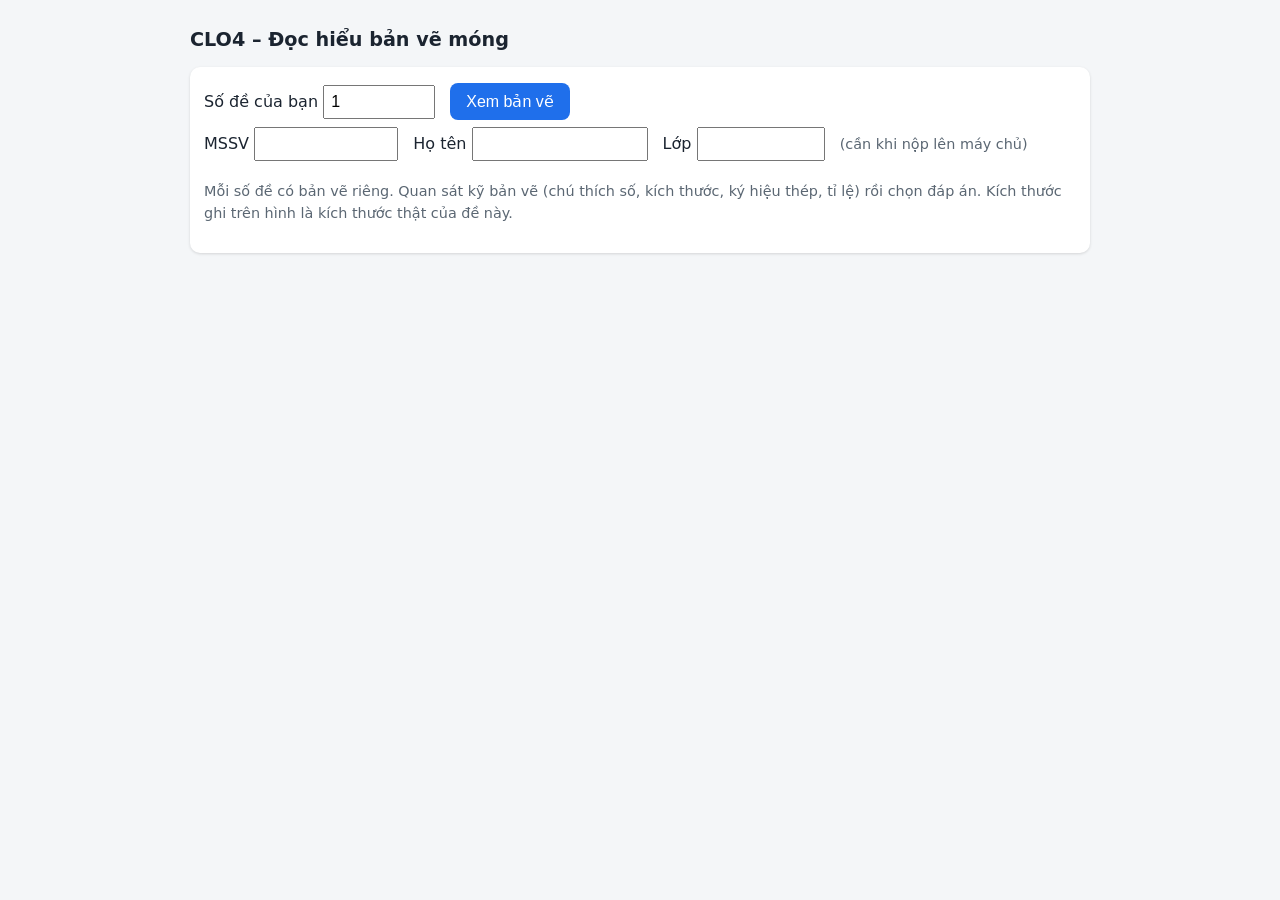
==== banve_sv.html @ ac122e9f "Thay bản cũ bằng hệ thống ôn tập và kiểm tra mới (M2, M4, ngân hàng câu hỏi, bản vẽ) - Móng nông và " ====
<!DOCTYPE html>
<html lang="vi">
<head>
<meta charset="utf-8">
<meta name="viewport" content="width=device-width, initial-scale=1">
<title>CLO4 – Đọc hiểu bản vẽ móng</title>
<style>
  body{font-family:system-ui,Arial,sans-serif;margin:0;background:#f4f6f8;color:#1b2430;line-height:1.55}
  main{max-width:900px;margin:0 auto;padding:12px}
  .card{background:#fff;border-radius:10px;padding:14px;margin:12px 0;box-shadow:0 1px 3px #0002}
  h1{font-size:1.2rem} h2{font-size:1.05rem;margin:.6em 0 .3em} h3{font-size:1rem;margin:.8em 0 .2em}
  label{display:inline-block;margin:4px 10px 4px 0} input[type=number],input[type=text]{padding:6px;font-size:1rem}
  button{padding:9px 16px;font-size:1rem;border:0;border-radius:8px;background:#1f6feb;color:#fff;cursor:pointer}
  .opt{display:block;padding:5px 8px;margin:3px 0;border-radius:6px;cursor:pointer} .opt:hover{background:#f0f4fa} .opt input{margin-right:8px}
  .ok{color:#127a3d;font-weight:600} .no{color:#b42318;font-weight:600} .hint{color:#5b6773;font-size:.9rem}
  .box{background:#eef4ff;border-left:4px solid #1f6feb;padding:8px 10px;border-radius:6px;margin:8px 0}
  .right{background:#e7f6ec} .wrong{background:#fdecea}
</style>
</head>
<body>
<main>
  <h1>CLO4 – Đọc hiểu bản vẽ móng</h1>
  <div class="card">
    <label>Số đề của bạn <input id="seed" type="number" min="1" value="1" style="width:6em"></label>
    <button id="start">Xem bản vẽ</button>
    <div id="idBox"><label>MSSV <input id="maSV" type="text" style="width:8em"></label>
      <label>Họ tên <input id="hoTen" type="text" style="width:10em"></label>
      <label>Lớp <input id="lop" type="text" style="width:7em"></label>
      <span class="hint">(cần khi nộp lên máy chủ)</span></div>
    <p class="hint">Mỗi số đề có bản vẽ riêng. Quan sát kỹ bản vẽ (chú thích số, kích thước, ký hiệu thép, tỉ lệ) rồi chọn đáp án. Kích thước ghi trên hình là kích thước thật của đề này.</p>
  </div>
  <div class="card" id="paper" style="display:none">
    <div id="qs"></div>
    <button id="submit">Nộp bài</button>
    <div id="out"></div>
  </div>
</main>

<script src="config.js"></script>
<script src="js/whatif.js"></script>
<script src="js/qbank.js"></script>
<script src="js/m6-draw.js"></script>
<script src="js/m6-quiz-public.js"></script>
<script>
(function(){
  var WF = window.WhatIf, D = window.M6Draw, Q = window.M6Quiz, $ = function(i){return document.getElementById(i);};
  var p = null, seed = 1, TITLE = {nong:'Bản vẽ 1 – Móng đơn', coc:'Bản vẽ 2 – Móng cọc'};
  function esc(s){return String(s).replace(/&/g,'&amp;').replace(/</g,'&lt;');}
  function start(){
    seed = Math.max(1, parseInt($('seed').value,10)||1); p = D.params(seed);
    var qs = WF.describe(Q.TPL, p), h = '', n = 0;
    ['nong','coc'].forEach(function(dr){
      h += '<h2>'+TITLE[dr]+'</h2>' + (dr==='nong' ? D.svgNong(p) : D.svgCoc(p));
      qs.filter(function(q){return q.draw===dr;}).forEach(function(q){
        n++;
        var os = window.QBank.shuffle(q.o, seed*17 + n*5);
        h += '<div class="wq" id="wq_'+q.id+'"><h3>Câu '+n+'. '+esc(q.q)+'</h3>' +
          os.map(function(o){return '<label class="opt" id="o_'+q.id+'_'+o.k+'"><input type="radio" name="w_'+q.id+'" value="'+o.k+'"> '+esc(o.t)+'</label>';}).join('')+'<div id="r_'+q.id+'"></div></div>';
      });
    });
    $('qs').innerHTML = h; $('out').innerHTML=''; $('paper').style.display='block'; $('submit').style.display='';
  }
  function answers(){
    var a = {};
    Q.TPL.forEach(function(t){
      var els = document.querySelectorAll('input[name="w_'+t.id+'"]'), pk = [];
      for(var i=0;i<els.length;i++) if(els[i].checked) pk.push(els[i].value);
      a[t.id] = pk;
    });
    return a;
  }
  function show(res){
    res.items.forEach(function(it){
      it.o.forEach(function(o){
        var el = document.getElementById('o_'+it.id+'_'+o.k); if(!el) return;
        var r = it.correct.indexOf(o.k)>=0, c = it.picked.indexOf(o.k)>=0;
        el.className = 'opt' + (r?' right':(c?' wrong':''));
        var inp = el.querySelector('input'); if(inp) inp.disabled = true;
      });
      document.getElementById('r_'+it.id).innerHTML = '<p class="'+(it.score>=1?'ok':'no')+'">'+(it.score>=1?'Đúng':'Chưa đúng')+'</p><p class="hint">'+esc(it.why)+'</p>';
    });
    var s = Math.round(res.sum*100)/100;
    $('out').innerHTML = '<div class="box"><b>Kết quả đọc bản vẽ: '+s+' / '+res.n+' ('+Math.round(res.mean*100)+'%)</b></div>';
    $('submit').style.display='none';
  }
  function submit(){
    var a = answers();
    if(Q.TPL[0].truth){ show(WF.grade(Q.TPL, p, a, p)); return; }      // bản thử: chấm tại trang
    var cfg = window.APP_CONFIG||{}, url = cfg.WORKER_URL;
    if(!url || /REPLACE_WITH/.test(url)){ $('out').innerHTML='<p class="no">Chưa cấu hình WORKER_URL trong config.js.</p>'; return; }
    var sv = {maSV:$('maSV').value.trim(), hoTen:$('hoTen').value.trim(), lop:$('lop').value.trim()};
    if(!sv.maSV||!sv.hoTen||!sv.lop){ $('out').innerHTML='<p class="no">Nhập MSSV, họ tên, lớp trước khi nộp.</p>'; return; }
    $('out').innerHTML='<p class="hint">Đang chấm…</p>';
    fetch(url,{method:'POST',headers:{'Content-Type':'application/json'},body:JSON.stringify({
      maSV:sv.maSV,hoTen:sv.hoTen,lop:sv.lop,soDe:seed,module:6,baiId:'M6-'+seed,dang:'grade_m6',buoc:1,score:0,detail:{seed:seed,answers:a}})})
    .then(function(r){return r.json();}).then(function(g){
      if(!g.ok){ $('out').innerHTML='<p class="no">Lỗi: '+(g.error||'không rõ')+'</p>'; return; }
      show(g);
    }).catch(function(e){ $('out').innerHTML='<p class="no">Không gửi được: '+e.message+'</p>'; });
  }
  $('start').onclick = start; $('submit').onclick = submit;
})();
</script>
</body>
</html>
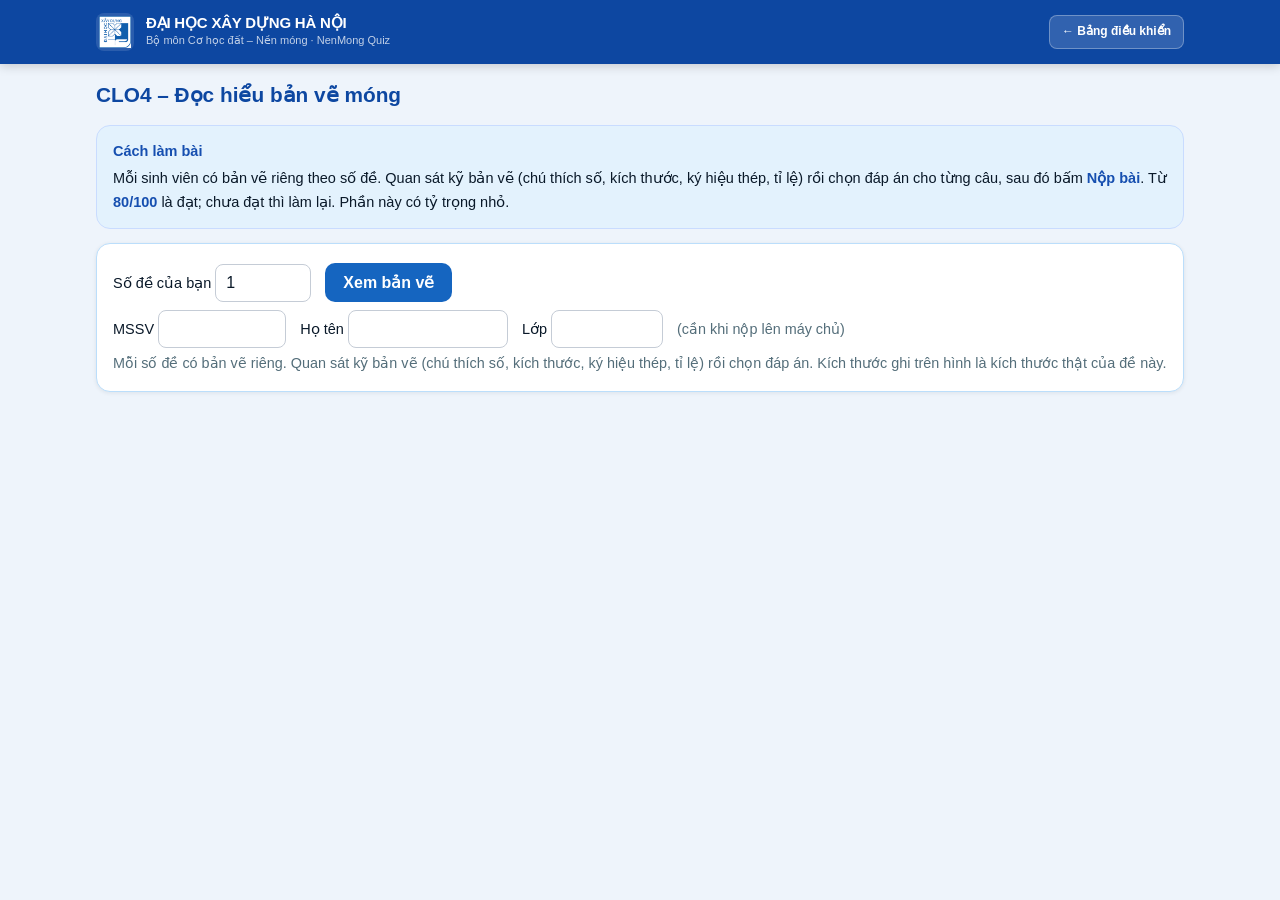
==== commit d1b99170: "Module 1 cần 5 bài ≥ 80; giao diện bản vẽ và ngân hàng; thông báo lỗi MSSV Co-Authored-By: Claude So" ====
--- a/banve_sv.html
+++ b/banve_sv.html
@@ -4,22 +4,21 @@
 <meta charset="utf-8">
 <meta name="viewport" content="width=device-width, initial-scale=1">
 <title>CLO4 – Đọc hiểu bản vẽ móng</title>
+<link rel="stylesheet" href="css/main.css">
+<link rel="stylesheet" href="css/sv.css">
 <style>
-  body{font-family:system-ui,Arial,sans-serif;margin:0;background:#f4f6f8;color:#1b2430;line-height:1.55}
-  main{max-width:900px;margin:0 auto;padding:12px}
-  .card{background:#fff;border-radius:10px;padding:14px;margin:12px 0;box-shadow:0 1px 3px #0002}
-  h1{font-size:1.2rem} h2{font-size:1.05rem;margin:.6em 0 .3em} h3{font-size:1rem;margin:.8em 0 .2em}
-  label{display:inline-block;margin:4px 10px 4px 0} input[type=number],input[type=text]{padding:6px;font-size:1rem}
-  button{padding:9px 16px;font-size:1rem;border:0;border-radius:8px;background:#1f6feb;color:#fff;cursor:pointer}
-  .opt{display:block;padding:5px 8px;margin:3px 0;border-radius:6px;cursor:pointer} .opt:hover{background:#f0f4fa} .opt input{margin-right:8px}
-  .ok{color:#127a3d;font-weight:600} .no{color:#b42318;font-weight:600} .hint{color:#5b6773;font-size:.9rem}
-  .box{background:#eef4ff;border-left:4px solid #1f6feb;padding:8px 10px;border-radius:6px;margin:8px 0}
-  .right{background:#e7f6ec} .wrong{background:#fdecea}
+  .opt{display:flex;align-items:flex-start;gap:8px;padding:7px 9px;margin:4px 0;border-radius:8px;border:1px solid transparent;cursor:pointer} .opt:hover{background:var(--primary-light)}
+  .opt input{margin-top:4px;flex:none} .opt:has(input:checked){background:var(--primary-light);border-color:#9fc2ff}
+  .q{background:#fbfcfe;border:1px solid var(--border-light);border-radius:12px;padding:10px 12px;margin:10px 0}
+  .tag{display:inline-block;font-size:.78rem;background:var(--primary-light);color:var(--primary-dark);border-radius:10px;padding:1px 8px;margin-right:6px}
+  .right{background:var(--success-light)} .wrong{background:var(--danger-light)}
 </style>
 </head>
 <body>
-<main>
-  <h1>CLO4 – Đọc hiểu bản vẽ móng</h1>
+<header class="app-header"><div class="container header-inner"><a href="index.html" class="brand-group"><div class="brand-logo"><img src="assets/huce-logo.png" alt="HUCE"></div><div class="brand-titles"><span class="brand-title">ĐẠI HỌC XÂY DỰNG HÀ NỘI</span><span class="brand-sub">Bộ môn Cơ học đất – Nền móng · NenMong Quiz</span></div></a><div class="header-actions"><a class="btn btn-ghost-white btn-sm" href="index.html">← Bảng điều khiển</a></div></div></header>
+<main class="container">
+  <div class="pagetitle"><h1>CLO4 – Đọc hiểu bản vẽ móng</h1></div>
+  <div class="how"><b>Cách làm bài</b><p style="margin-top:4px">Mỗi sinh viên có bản vẽ riêng theo số đề. Quan sát kỹ bản vẽ (chú thích số, kích thước, ký hiệu thép, tỉ lệ) rồi chọn đáp án cho từng câu, sau đó bấm <b>Nộp bài</b>. Từ <b>80/100</b> là đạt; chưa đạt thì làm lại. Phần này có tỷ trọng nhỏ.</p></div>
   <div class="card">
     <label>Số đề của bạn <input id="seed" type="number" min="1" value="1" style="width:6em"></label>
     <button id="start">Xem bản vẽ</button>
@@ -37,6 +36,7 @@
 </main>
 
 <script src="config.js"></script>
+<script src="js/utils.js"></script>
 <script src="js/whatif.js"></script>
 <script src="js/qbank.js"></script>
 <script src="js/m6-draw.js"></script>
@@ -83,6 +83,7 @@
     $('out').innerHTML = '<div class="box"><b>Kết quả đọc bản vẽ: '+s+' / '+res.n+' ('+Math.round(res.mean*100)+'%)</b></div>';
     $('submit').style.display='none';
   }
+  function okBanner(g){ var t = (g.score100!==undefined?g.score100:(g.score!==undefined?g.score:null)); $('out').innerHTML = '<div class="box pass"><b>✅ Đã nộp bài thành công.</b> Kết quả đã được ghi vào bảng điểm của giảng viên'+(t!==null?' (điểm ghi nhận: <b>'+t+'/100</b>)':'')+'.</div>' + $('out').innerHTML; try{ if(typeof showToast==='function') showToast('✅ Đã nộp bài thành công!', 4000); }catch(e){} }
   function submit(){
     var a = answers();
     if(Q.TPL[0].truth){ show(WF.grade(Q.TPL, p, a, p)); return; }      // bản thử: chấm tại trang
@@ -90,15 +91,24 @@
     if(!url || /REPLACE_WITH/.test(url)){ $('out').innerHTML='<p class="no">Chưa cấu hình WORKER_URL trong config.js.</p>'; return; }
     var sv = {maSV:$('maSV').value.trim(), hoTen:$('hoTen').value.trim(), lop:$('lop').value.trim()};
     if(!sv.maSV||!sv.hoTen||!sv.lop){ $('out').innerHTML='<p class="no">Nhập MSSV, họ tên, lớp trước khi nộp.</p>'; return; }
-    $('out').innerHTML='<p class="hint">Đang chấm…</p>';
+    $('out').innerHTML='<p class="hint">⏳ Đang nộp và chấm bài, vui lòng chờ…</p>';
     fetch(url,{method:'POST',headers:{'Content-Type':'application/json'},body:JSON.stringify({
       maSV:sv.maSV,hoTen:sv.hoTen,lop:sv.lop,soDe:seed,module:6,baiId:'M6-'+seed,dang:'grade_m6',buoc:1,score:0,detail:{seed:seed,answers:a}})})
     .then(function(r){return r.json();}).then(function(g){
       if(!g.ok){ $('out').innerHTML='<p class="no">Lỗi: '+(g.error||'không rõ')+'</p>'; return; }
-      show(g);
+      var sc = g.score100 !== undefined ? g.score100 : g.score;
+      if(typeof saveScoreLocally === 'function' && sc !== undefined){ try{ saveScoreLocally(6, 'M6-' + seed, sc, {}); }catch(e){} }
+      show(g); okBanner(g);
     }).catch(function(e){ $('out').innerHTML='<p class="no">Không gửi được: '+e.message+'</p>'; });
   }
   $('start').onclick = start; $('submit').onclick = submit;
+  var ST = (typeof getStudent === 'function') ? getStudent() : null;
+  if(ST){ $('maSV').value = ST.maSV||''; $('hoTen').value = ST.hoTen||''; $('lop').value = ST.lop||'';
+    var nt = document.createElement('p'); nt.className = 'hint'; nt.textContent = 'Đang làm bài với tư cách ' + (ST.hoTen||'') + ' · MSSV ' + (ST.maSV||'') + ' · lớp ' + (ST.lop||'') + '.';
+    $('idBox').parentNode.insertBefore(nt, $('idBox')); $('idBox').style.display = 'none';
+    var dm = String(ST.soDe||'').match(/(\d+)/);
+    if(dm && $('seed').type === 'number'){ $('seed').value = dm[1]; $('seed').parentNode.style.display = 'none'; $('start').onclick(); $('start').style.display = 'none'; }
+  }
 })();
 </script>
 </body>
--- a/css/main.css
+++ b/css/main.css
@@ -0,0 +1,406 @@
+/* ═══════════════════════════════════════════════════════════════════
+   main.css — NenMong Quiz (Đại học Xây dựng Hà Nội)
+   Màu chủ đạo: HUCE Blue (#1565C0 / #0D47A1 / #E3F2FD)
+   Mobile-first, Responsive, Clean UI
+   ═══════════════════════════════════════════════════════════════════ */
+
+:root {
+  --primary:      #1565C0;
+  --primary-dark: #0D47A1;
+  --primary-light:#E3F2FD;
+  --primary-med:  #1976D2;
+  --accent:       #FF8F00;
+  --accent-light: #FFF8E1;
+  --accent-dark:  #E65100;
+  --success:      #2E7D32;
+  --success-light:#E8F5E9;
+  --danger:       #C62828;
+  --danger-light: #FFEBEE;
+  --warning:      #F57C00;
+  --warning-light:#FFF3E0;
+  --bg:           #EEF4FB;
+  --surface:      #FFFFFF;
+  --border:       #BBDEFB;
+  --border-light: #E2E8F0;
+  --muted:        #546E7A;
+  --text:         #0A1929;
+  --radius:       12px;
+  --radius-sm:    8px;
+  --shadow:       0 2px 14px rgba(13, 71, 161, 0.08);
+  --shadow-hover: 0 8px 24px rgba(13, 71, 161, 0.16);
+  --font-sans:    -apple-system, BlinkMacSystemFont, 'Segoe UI', Roboto, 'Helvetica Neue', Arial, sans-serif;
+  --font-mono:    'SFMono-Regular', Consolas, 'Liberation Mono', Menlo, monospace;
+}
+
+*, *::before, *::after {
+  box-sizing: border-box;
+  margin: 0;
+  padding: 0;
+}
+
+body {
+  font-family: var(--font-sans);
+  background-color: var(--bg);
+  color: var(--text);
+  min-height: 100vh;
+  font-size: 14.5px;
+  line-height: 1.6;
+  -webkit-font-smoothing: antialiased;
+}
+
+/* ── CONTAINER ── */
+.container {
+  max-width: 1120px;
+  margin: 0 auto;
+  padding: 0 16px;
+}
+
+/* ── HEADER ── */
+.app-header {
+  background: var(--primary-dark);
+  color: #FFFFFF;
+  position: sticky;
+  top: 0;
+  z-index: 200;
+  box-shadow: 0 2px 10px rgba(0, 0, 0, 0.18);
+}
+.header-inner {
+  display: flex;
+  align-items: center;
+  justify-content: space-between;
+  height: 64px;
+  gap: 16px;
+}
+.brand-group {
+  display: flex;
+  align-items: center;
+  gap: 12px;
+  text-decoration: none;
+  color: #FFFFFF;
+}
+.brand-logo {
+  width: 38px;
+  height: 38px;
+  border-radius: 8px;
+  display: flex;
+  align-items: center;
+  justify-content: center;
+  background: rgba(255, 255, 255, 0.12);
+  flex-shrink: 0;
+}
+.brand-logo img, .brand-logo svg {
+  width: 32px;
+  height: 32px;
+}
+.brand-titles {
+  display: flex;
+  flex-direction: column;
+}
+.brand-title {
+  font-size: 15px;
+  font-weight: 700;
+  letter-spacing: -0.2px;
+  line-height: 1.2;
+}
+.brand-sub {
+  font-size: 11px;
+  color: rgba(255, 255, 255, 0.75);
+  font-weight: 400;
+}
+.header-actions {
+  display: flex;
+  align-items: center;
+  gap: 8px;
+}
+
+/* ── USER INFOBAR ── */
+.user-infobar {
+  background: linear-gradient(135deg, var(--primary-dark), var(--primary));
+  color: #FFFFFF;
+  border-radius: var(--radius);
+  padding: 12px 18px;
+  margin-top: 16px;
+  margin-bottom: 16px;
+  display: flex;
+  align-items: center;
+  justify-content: space-between;
+  gap: 12px;
+  box-shadow: var(--shadow);
+  flex-wrap: wrap;
+}
+.user-info-left {
+  display: flex;
+  align-items: center;
+  gap: 12px;
+}
+.user-avatar {
+  width: 36px;
+  height: 36px;
+  border-radius: 50%;
+  background: rgba(255, 255, 255, 0.2);
+  display: flex;
+  align-items: center;
+  justify-content: center;
+  font-weight: 700;
+  font-size: 15px;
+}
+.user-name {
+  font-weight: 700;
+  font-size: 14px;
+}
+.user-meta {
+  font-size: 11.5px;
+  color: rgba(255, 255, 255, 0.8);
+  font-family: var(--font-mono);
+}
+
+/* ── BUTTONS ── */
+.btn {
+  display: inline-flex;
+  align-items: center;
+  justify-content: center;
+  gap: 6px;
+  padding: 9px 18px;
+  border-radius: var(--radius-sm);
+  font-size: 13.5px;
+  font-weight: 600;
+  cursor: pointer;
+  border: none;
+  transition: all 0.18s ease-in-out;
+  text-decoration: none;
+  font-family: inherit;
+}
+.btn:hover {
+  filter: brightness(1.06);
+  transform: translateY(-1px);
+}
+.btn:active {
+  transform: translateY(0);
+}
+.btn:disabled {
+  opacity: 0.5;
+  cursor: not-allowed;
+  transform: none;
+  filter: none;
+}
+.btn-primary {
+  background: var(--primary);
+  color: #FFFFFF;
+}
+.btn-primary-dark {
+  background: var(--primary-dark);
+  color: #FFFFFF;
+}
+.btn-success {
+  background: var(--success);
+  color: #FFFFFF;
+}
+.btn-danger {
+  background: var(--danger);
+  color: #FFFFFF;
+}
+.btn-outline {
+  background: transparent;
+  border: 1.5px solid var(--border);
+  color: var(--primary);
+}
+.btn-outline:hover {
+  background: var(--primary-light);
+  border-color: var(--primary);
+}
+.btn-ghost-white {
+  background: rgba(255, 255, 255, 0.15);
+  border: 1px solid rgba(255, 255, 255, 0.3);
+  color: #FFFFFF;
+}
+.btn-ghost-white:hover {
+  background: rgba(255, 255, 255, 0.25);
+}
+.btn-sm {
+  padding: 6px 12px;
+  font-size: 12px;
+}
+.btn-block {
+  width: 100%;
+}
+
+/* ── CARDS ── */
+.card {
+  background: var(--surface);
+  border-radius: var(--radius);
+  border: 1px solid var(--border);
+  box-shadow: var(--shadow);
+  padding: 18px;
+  margin-bottom: 16px;
+}
+.card-header {
+  display: flex;
+  align-items: center;
+  justify-content: space-between;
+  margin-bottom: 14px;
+  padding-bottom: 10px;
+  border-bottom: 1.5px solid var(--primary-light);
+}
+.card-title {
+  font-size: 15px;
+  font-weight: 700;
+  color: var(--primary-dark);
+  display: flex;
+  align-items: center;
+  gap: 8px;
+}
+
+/* ── FORM ELEMENTS ── */
+.form-group {
+  margin-bottom: 14px;
+}
+.form-label {
+  display: block;
+  font-size: 12px;
+  font-weight: 700;
+  text-transform: uppercase;
+  letter-spacing: 0.5px;
+  color: var(--muted);
+  margin-bottom: 6px;
+}
+.form-control, .form-select, .form-textarea {
+  width: 100%;
+  padding: 9px 12px;
+  border: 1.5px solid var(--border);
+  border-radius: var(--radius-sm);
+  font-family: inherit;
+  font-size: 14px;
+  background: #FAFCFF;
+  color: var(--text);
+  outline: none;
+  transition: border-color 0.18s, box-shadow 0.18s;
+}
+.form-control:focus, .form-select:focus, .form-textarea:focus {
+  border-color: var(--primary);
+  box-shadow: 0 0 0 3px rgba(21, 101, 192, 0.12);
+  background: #FFFFFF;
+}
+.form-textarea {
+  resize: vertical;
+  min-height: 80px;
+}
+
+/* ── ALERTS / CALLOUTS ── */
+.alert {
+  padding: 10px 14px;
+  border-radius: 0 var(--radius-sm) var(--radius-sm) 0;
+  font-size: 13px;
+  margin-bottom: 12px;
+  line-height: 1.5;
+}
+.alert-info {
+  background: var(--primary-light);
+  border-left: 4px solid var(--primary);
+  color: var(--primary-dark);
+}
+.alert-success {
+  background: var(--success-light);
+  border-left: 4px solid var(--success);
+  color: var(--success);
+}
+.alert-warning {
+  background: var(--warning-light);
+  border-left: 4px solid var(--warning);
+  color: #794300;
+}
+.alert-danger {
+  background: var(--danger-light);
+  border-left: 4px solid var(--danger);
+  color: var(--danger);
+}
+
+/* ── BADGES & TAGS ── */
+.badge {
+  display: inline-flex;
+  align-items: center;
+  gap: 4px;
+  padding: 3px 8px;
+  border-radius: 12px;
+  font-size: 11px;
+  font-weight: 700;
+  line-height: 1;
+}
+.badge-pass {
+  background: var(--success-light);
+  color: var(--success);
+  border: 1px solid rgba(46, 125, 50, 0.2);
+}
+.badge-fail {
+  background: var(--danger-light);
+  color: var(--danger);
+  border: 1px solid rgba(198, 40, 40, 0.2);
+}
+.badge-primary {
+  background: var(--primary-light);
+  color: var(--primary);
+}
+.badge-warning {
+  background: var(--warning-light);
+  color: var(--warning);
+}
+
+/* ── TOAST NOTIFICATIONS ── */
+#toast {
+  position: fixed;
+  bottom: 24px;
+  right: 24px;
+  background: var(--primary-dark);
+  color: #FFFFFF;
+  padding: 12px 18px;
+  border-radius: var(--radius-sm);
+  font-size: 13px;
+  font-weight: 600;
+  box-shadow: 0 6px 24px rgba(13, 71, 161, 0.3);
+  opacity: 0;
+  pointer-events: none;
+  transition: opacity 0.3s cubic-bezier(0.4, 0, 0.2, 1), transform 0.3s;
+  transform: translateY(10px);
+  z-index: 1000;
+  max-width: 320px;
+}
+#toast.show {
+  opacity: 1;
+  transform: translateY(0);
+}
+
+/* ── MODAL ── */
+.modal-overlay {
+  display: none;
+  position: fixed;
+  inset: 0;
+  background: rgba(10, 25, 41, 0.6);
+  z-index: 900;
+  align-items: center;
+  justify-content: center;
+  padding: 16px;
+}
+.modal-overlay.show {
+  display: flex;
+}
+.modal-content {
+  background: var(--surface);
+  border-radius: var(--radius);
+  max-width: 500px;
+  width: 100%;
+  padding: 24px;
+  box-shadow: 0 12px 40px rgba(0, 0, 0, 0.25);
+  animation: modalIn 0.2s ease-out;
+}
+@keyframes modalIn {
+  from { opacity: 0; transform: scale(0.96); }
+  to { opacity: 1; transform: scale(1); }
+}
+
+/* ── UTILITY CLASSES ── */
+.text-muted { color: var(--muted); }
+.text-primary { color: var(--primary); }
+.text-success { color: var(--success); }
+.text-danger { color: var(--danger); }
+.text-center { text-align: center; }
+.font-mono { font-family: var(--font-mono); }
+.hidden { display: none !important; }
--- a/css/sv.css
+++ b/css/sv.css
@@ -0,0 +1,48 @@
+/* Giao diện chung cho trang sinh viên (M2, M4) */
+main.container{padding-bottom:90px}
+.pagetitle{padding-top:14px}.pagetitle h1{font-size:1.3rem;color:var(--primary-dark)}
+.card{background:var(--surface);border-radius:14px;padding:16px;margin:14px 0;box-shadow:0 1px 4px #0f172a14}
+h1{font-size:1.3rem} h2{font-size:1.1rem;margin:0 0 8px;display:flex;align-items:center;gap:8px}
+h2::before{content:attr(data-n);display:inline-flex;align-items:center;justify-content:center;min-width:28px;height:28px;border-radius:50%;background:var(--primary);color:#fff;font-size:.9rem;font-weight:700}
+h2[data-n=""]::before{display:none}
+h3{font-size:1rem;margin:14px 0 6px}
+.how{background:var(--primary-light);border:1px solid #c9dcff;border-radius:14px;padding:14px 16px;margin:14px 0}
+.how b{color:#164fb0}
+.how ol{margin:6px 0 0;padding-left:20px} .how li{margin:3px 0}
+label{display:inline-block;margin:4px 10px 4px 0}
+input[type=number],input[type=text],select{padding:9px 10px;font-size:1rem;border:1px solid #c5ccd6;border-radius:8px;background:#fff;color:var(--text)}
+input[type=number]{width:100%} input[type=text]{width:100%}
+select{width:100%;margin:4px 0 10px}
+input:focus,select:focus{outline:2px solid var(--primary);outline-offset:1px;border-color:var(--primary)}
+button{padding:10px 18px;font-size:1rem;border:0;border-radius:10px;background:var(--primary);color:#fff;cursor:pointer;font-weight:600}
+button:hover{filter:brightness(1.08)} button.alt{background:#5b6773}
+.row{display:grid;grid-template-columns:repeat(auto-fit,minmax(150px,1fr));gap:8px 12px;align-items:end}
+.row label{margin:0;font-size:.9rem;color:var(--muted)}
+.row label input{margin-top:3px}
+.grid{display:grid;grid-template-columns:repeat(auto-fill,minmax(230px,1fr));gap:10px 14px}
+.grid label{margin:0;font-size:.9rem;color:var(--muted);background:#f8fafc;border:1px solid var(--border-light);border-radius:10px;padding:8px 10px}
+.grid label input,.grid label select{margin-top:4px;margin-bottom:0}
+.dim{background:#f8fafc;border:1px solid var(--border-light);border-radius:10px;padding:10px 12px;font-size:1.02rem}
+.dim b{color:#164fb0}
+.hint{color:var(--muted);font-size:.9rem}
+.ok{color:var(--success);font-weight:600} .no{color:var(--danger);font-weight:600}
+.box{background:var(--primary-light);border-left:4px solid var(--primary);padding:10px 12px;border-radius:8px;margin:10px 0}
+.pass{background:var(--success-light);border-left-color:var(--success)} .fail{background:var(--danger-light);border-left-color:var(--danger)}
+table{border-collapse:collapse;width:100%;font-size:.92rem} td,th{border-bottom:1px solid var(--border-light);padding:6px;text-align:left}
+.wq{background:#fbfcfe;border:1px solid var(--border-light);border-radius:12px;padding:10px 12px;margin:10px 0}
+.wq h3{margin:0 0 6px;font-size:.98rem}
+.wq label{display:flex;align-items:flex-start;gap:8px;margin:4px 0;padding:7px 9px;border-radius:8px;border:1px solid transparent;cursor:pointer}
+.wq label:hover{background:var(--primary-light)}
+.wq label:has(input:checked){background:var(--primary-light);border-color:#9fc2ff}
+.wq input{margin-top:4px;flex:none}
+.bar{position:fixed;left:0;right:0;bottom:0;background:#fffffff2;backdrop-filter:blur(6px);border-top:1px solid var(--border-light);padding:10px 14px;display:flex;gap:10px;align-items:center;justify-content:center;z-index:5}
+.bar span{color:var(--muted);font-size:.92rem}
+.bar button{padding:11px 26px}
+.hidden{display:none}
+#svgBox svg{max-width:100%;height:auto}
+@media(max-width:560px){.grid{grid-template-columns:1fr}.row{grid-template-columns:1fr 1fr}}
+h2:not([data-n])::before{display:none}
+body{overflow-x:hidden}
+.card label{max-width:100%} select,input[type=text],input[type=number]{max-width:100%}
+.card label>select{width:auto;min-width:12em}
+@media(max-width:560px){.card label>select{width:100%}.card label{display:block}}
